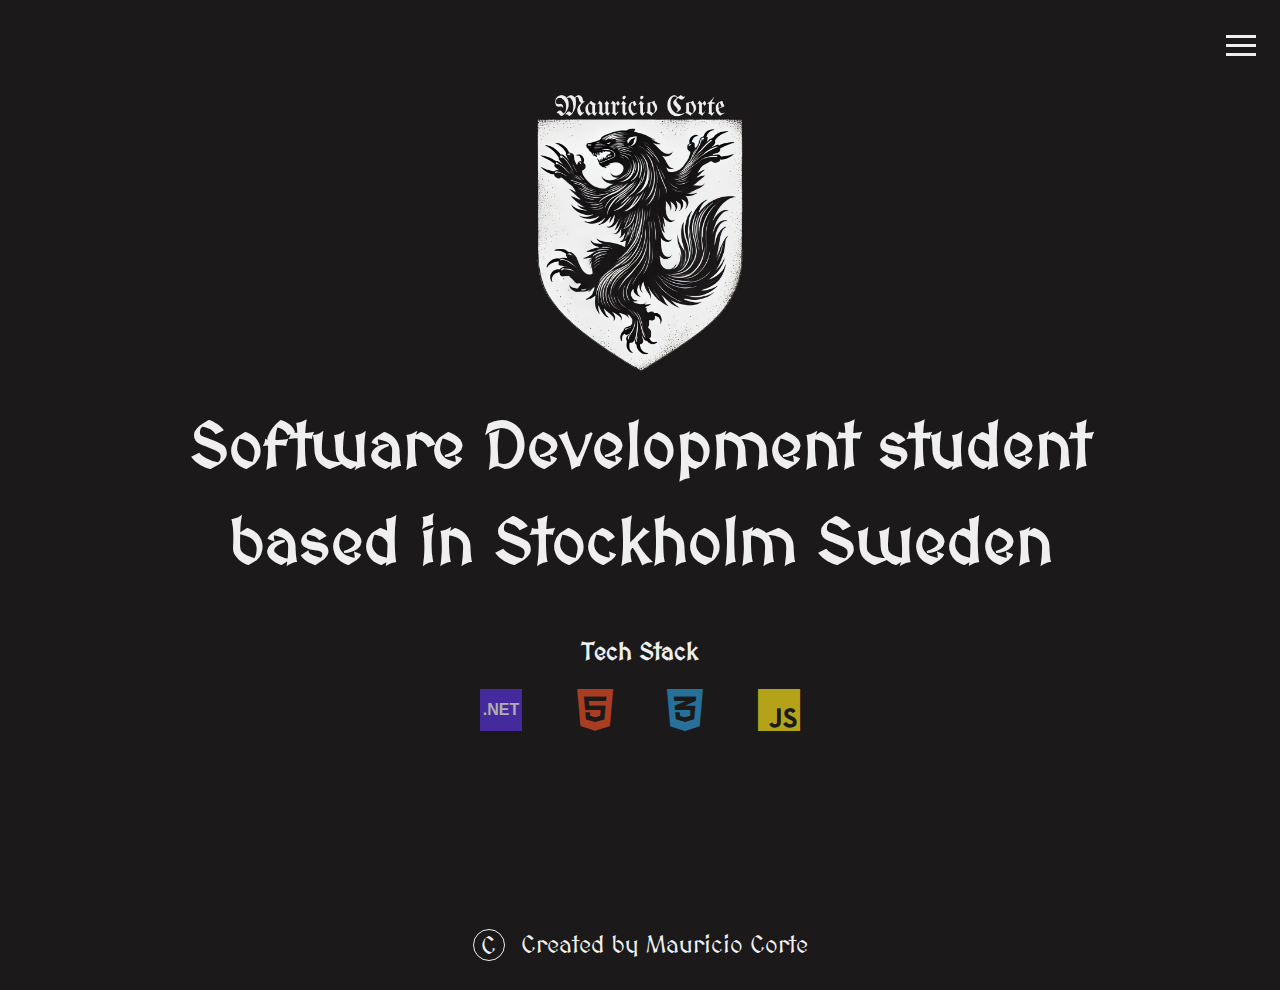
==== html/index.html @ 1ddc7c72 "Removed unnecessary nesting of divs" ====
<!doctype html>
<html lang="en">
<head>
    <meta charset="UTF-8">
    <meta name="viewport" content="width=device-width, user-scalable=no, initial-scale=1.0, maximum-scale=1.0, minimum-scale=1.0">
    <meta http-equiv="X-UA-Compatible" content="ie=edge">

    <link rel="preconnect" href="https://fonts.googleapis.com">
    <link rel="preconnect" href="https://fonts.gstatic.com" crossorigin>
    <link href="https://fonts.googleapis.com/css2?family=MedievalSharp&family=UnifrakturCook:wght@700&display=swap" rel="stylesheet">
    <link href="https://fonts.googleapis.com/css2?family=MedievalSharp&display=swap" rel="stylesheet">
    <link href="https://fonts.googleapis.com/css2?family=Cinzel:wght@400..900&display=swap" rel="stylesheet">
    <link href="https://fonts.googleapis.com/css2?family=Carter+One&display=swap" rel="stylesheet">
    <link href="https://fonts.googleapis.com/css2?family=Crimson+Pro:ital,wght@0,200..900;1,200..900&display=swap" rel="stylesheet">

    <link rel="stylesheet" href="https://cdnjs.cloudflare.com/ajax/libs/font-awesome/6.7.2/css/all.min.css" integrity="sha512-Evv84Mr4kqVGRNSgIGL/F/aIDqQb7xQ2vcrdIwxfjThSH8CSR7PBEakCr51Ck+w+/U6swU2Im1vVX0SVk9ABhg==" crossorigin="anonymous" referrerpolicy="no-referrer" />

    <link rel="stylesheet" href="../css/general.css">
    <link rel="stylesheet" href="../css/index.css">
    <link rel="stylesheet" href="../css/coat-of-arms.css">
    <link rel="stylesheet" href="../css/hamburger-menu.css">
    <link rel="stylesheet" href="../css/modal-popup.css">
    <link rel="stylesheet" href="../css/sidebar.css">
    <title>Mauricio Corte Portfolio Site</title>
</head>
<body>


    <header>
        <a href="#sidebar">
            <div id="hamburger-menu" class="hamburger-menu">
                <div></div>
                <div></div>
                <div></div>
            </div>
        </a>

        <nav id="sidebar" class="sidebar">
            <a href="#" class="close-sidebar-internal">
                &times;
            </a>

            <ul>
                <li>
                    <a class="active" href="index.html">
                        Home
                    </a>
                </li>

                <li>
                    <a href="about.html">
                        About Me
                    </a>
                </li>

                <li>
                    <a href="projects.html">
                        Projects
                    </a>
                </li>

                <li>
                    <a href="cv.html">
                        CV
                    </a>
                </li>

                <li>
                    <a href="contact.html">
                        Contact
                    </a>
                </li>
            </ul>
        </nav>
        <a href="#" class="close-sidebar"></a>
    </header>

    <main>
        <img class="coat-of-arms" src="../images/MauricioCoatOfArmsTextTop.png" alt="">

        <div class="title-container">
            <h1 class="title-text">Software Development student based in Stockholm Sweden</h1>
        </div>

        <div>
            <h2 class="tech-stack-text">Tech Stack</h2>
        </div>

        <div class="tech-stack">
            <a href="#dot-net-popup">
                <div class="dot-net-icon">.NET</div>
            </a>
            <div id="dot-net-popup" class="popup">
                <a href="#" class="close">&times;</a>
                <h2>.NET</h2>
                <p>.NET is a Microsoft framework for building applications using C#, VB.NET, and F#. It provides a large library for web, desktop, and mobile development, simplifying tasks like database access and UI design.
                </p>
            </div>
            <a href="#" class="close-popup"></a>

            <a href="#html-popup">
                <i class="fa-brands fa-html5 html5-icon"></i>
            </a>
            <div id="html-popup" class="popup">
                <a href="#" class="close">&times;</a>
                <h2>HTML5</h2>
                <p>HTML5 is the latest version of the markup language for structuring web content. It adds new elements for multimedia, improved form controls, and better support for web applications, making websites more interactive and accessible across devices.
                </p>
            </div>
            <a href="#" class="close-popup"></a>

            <a href="#css-popup">
                <i class="fa-brands fa-css3-alt css3-icon"></i>
            </a>
            <div id="css-popup" class="popup">
                <a href="#" class="close">&times;</a>
                <h2>CSS 3</h2>
                <p>CSS 3 is the latest version of the Cascading Style Sheets language used for styling web pages. It introduces new features like animations, transitions, and flexible box layouts, allowing for more dynamic and responsive designs.
                </p>
            </div>
            <a href="#" class="close-popup"></a>

            <a href="#java-script-popup">
                <i class="fa-brands fa-js javascript-icon"></i>
            </a>
            <div id="java-script-popup" class="popup">
                <a href="#" class="close">&times;</a>
                <h2>Javascript</h2>
                <p>JavaScript is a versatile programming language that enables dynamic behavior on websites. It allows for interactive elements, real-time updates, and user-driven actions, making web pages more lively and flexible.
                </p>
            </div>
            <a href="#" class="close-popup"></a>
        </div>
    </main>



    <footer>
        <div class="copy-right-symbol">
            <p>C</p>
        </div>

        <p class="copy-right-text">Created by <a href="https://www.linkedin.com/in/mauricio-corte-343a6a22a/">Mauricio Corte</a></p>
    </footer>
</body>
</html>

<!--<a href="#popup" class="btn">Click Here</a>-->
<!--<div id="popup" class="popup">-->
<!--    <a href="#" class="close">&times;</a>-->
<!--    <h2>Title Popup</h2>-->
<!--    <p>Lorem ipsum dolor sit amet, consectetur adipiscing elit, sed do eiusmod tempor incididunt ut labore et dolore magna aliqua. Ut enim ad minim veniam, quis nostrud exercitation ullamco laboris nisi ut aliquip ex ea commodo consequat.</p>-->
<!--</div>-->
<!--<a href="#" class="close-popup"></a>-->
---- css/general.css ----
* {
    box-sizing: border-box;
    padding: 0;
    margin: 0;
}


body {
    background-color: #1b191a;
    text-align: center;
    line-height: 1.5;
    font-family: "MedievalSharp", serif;
}

header {
    display: flex;
    justify-content: end;
    align-items: center;
    position: fixed;
    top: 0;
    left: 0;
    right: 0;
    height: 10vh;
    padding-right: 1.5rem;
    transition:
    box-shadow 1s,
    background-color 1s,
    opacity 0.15s;

}

/*header:hover {*/
/*    background-color: #1b191a;*/
/*    opacity: 1;*/
/*    box-shadow: 1px 1px 10px rgba(255, 255, 255, 0.1);*/
/*}*/

main {
    /*background-color: beige;*/
    /*display: flex;*/
    /*flex-direction: column;*/
    min-height: 80vh;
    margin-top: 10vh;
    margin-bottom: 10vh;
    /*color: #efefef;*/
}

footer {
    /*background-color: skyblue;*/
    color: #efefef;
    display: flex;
    justify-content: center;
    align-items: center;
    gap: 1rem;
    height: 10vh;
    font-size: 1.5rem;
}

a {
    text-decoration: none;
    color: #efefef;
}
---- css/index.css ----
﻿.title-container {
    display: flex;
    min-height: 20vh;
    font-size: 2rem;
    justify-content: center;
    text-align: center;
    margin-bottom: min(5vh);
}

.title-text {
    width: 1000px;
    color: #efefef;
}

.tech-stack-text {
    color: #efefef;
}

.tech-stack {
    min-height: 5rem;
    max-width: 20rem;
    display: flex;
    flex-wrap: wrap;
    justify-content: space-between;
    align-items: center;
    margin-bottom: min(5vh);
    margin-left: auto;
    margin-right: auto;
}


.dot-net-icon {
    height: 2.625rem;
    width: 2.625rem;
    color: #b0afaf;
    background-color: #442a9d;
    font-family: Arial, sans-serif;
    font-size: 1rem;
    font-weight: bold;
    text-align: center;
    display: flex;
    justify-content: center;
    align-items: center;
    transition: opacity 0.3s;
}

.tech-stack i {
    font-size: 3rem;
    transition: opacity 0.3s;
}

.html5-icon {
    color: #a83d22;
}

.css3-icon {
    color: #267099;
}

.javascript-icon {
    color: #b4a319;
}

.dot-net-icon:hover {
    opacity: 0.3;
}

.tech-stack i:hover {
    opacity: 0.3;
}

.copy-right-symbol {
    border: 1px solid #efefef;
    border-radius: 1rem;
    height: 2rem;
    width: 2rem;
    display: flex;
    justify-content: center;
    align-items: center;
}

.copy-right-symbol p {
    margin-top: 0.15625rem;
}

/*.download-cv-button {*/
/*    color: #efefef;*/
/*    font-size: 1.5rem;*/
/*    font-weight: bold;*/
/*    border: 1px solid #efefef;*/
/*    border-radius: 2px;*/
/*    padding: 0.5rem 1rem;*/
/*    cursor: pointer;*/
/*    user-select: none;*/
/*    transition: color 0.5s, background-color 0.5s, opacity 0.5s;*/
/*}*/

/*.download-cv-button:hover {*/
/*    background-color: #efefef;*/
/*    color: #1b191a;*/
/*    opacity: 0.9;*/
/*}*/
---- css/coat-of-arms.css ----
.coat-of-arms {
    /*position: relative;*/
    /*top: 0;*/
    /*left: 0;*/
    height: 300px;
    width: 300px;
    object-fit: cover;
    z-index: 0;
}

.coat-of-arms-container {
    display: grid;
    grid-template-columns: 400px;
    margin: 20px;
}
---- css/hamburger-menu.css ----
.hamburger-menu div{
    background-color: #efefef;
    width: 30px;
    height: 3px;
    margin: 6px 0;
}
---- css/modal-popup.css ----
.popup {
    position: fixed;
    padding: 10px;
    max-width: 500px;
    border-radius: 0.125rem;
    top: 50%;
    left: 50%;
    color: #1b191a;
    transform: translate(-50%, -50%);
    background-color: #efefef;
    visibility: hidden;
    opacity: 0;
    transition: opacity .5s, visibility 0s linear .5s;
    z-index: 1;
    font-size: 1.5rem;
    font-family: "Crimson Pro", serif;
    /*font-weight: bold;*/
}

.popup:target {
    visibility: visible;
    opacity: 1;
    transition-delay: 0s;
}

.popup .close {
    position: absolute;
    right: 5px;
    top: -17px;
    padding: 5px;
    color: #000;
    transition: color .3s;
    font-size: 2em;
    line-height: 1.5;
    font-weight: 700;
    font-family: "MedievalSharp", serif;
}

.popup .close:hover {
    color: #a62b2b;
}

.close-popup {
    background-color: rgba(0,0,0,.7);
    cursor: default;
    position: fixed;
    top:0;
    left:0;
    right:0;
    bottom:0;
    opacity: 0;
    visibility: hidden;
    transition: opacity .5s, visibility 0s linear .5s;
}

.popup:target + .close-popup {
    opacity: 1;
    visibility: visible;
    transition-delay: 0s;
}
---- css/sidebar.css ----
.sidebar {
    display: flex;
    justify-content: center;
    background-color: #1b191a;
    position: fixed;
    top: 0;
    bottom: 0;
    right: 0;
    width: 200px;
    visibility: hidden;
    opacity: 0;
    z-index: 1;
    transition: opacity 0.5s, visibility 0.5s;
}

.sidebar:target {
    visibility: visible;
    opacity: 1;
    transition-delay: 0s;
}

.close-sidebar {
    background-color: rgba(0, 0, 0, 0.7);
    cursor: default;
    position: fixed;
    top:0;
    left:0;
    right:0;
    bottom:0;
    opacity: 0;
    visibility: hidden;
    transition: opacity 0.5s, visibility 0.5s;
}

.sidebar:target + .close-sidebar {
    opacity: 1;
    visibility: visible;
}

.close-sidebar-internal {
    position: absolute;
    left: 15px;
    font-size: 2em;
    transition: color 0.5s;
}

.close-sidebar-internal:hover {
    color: #a62b2b;
}

.sidebar ul {
    color: #efefef;
    list-style: none;
    font-size: 1.5rem;
}

.sidebar li {
    margin-top: 50px;
    transition: opacity 0.3s;
}

.sidebar li:hover {
    opacity: 0.3;
}

.sidebar a:target {
    color: green;
}

.active {
    /*color: #a62b2b;*/
    border: 1px solid #efefef;
    border-radius: 2px;
    padding: 0 0.3125rem;
}
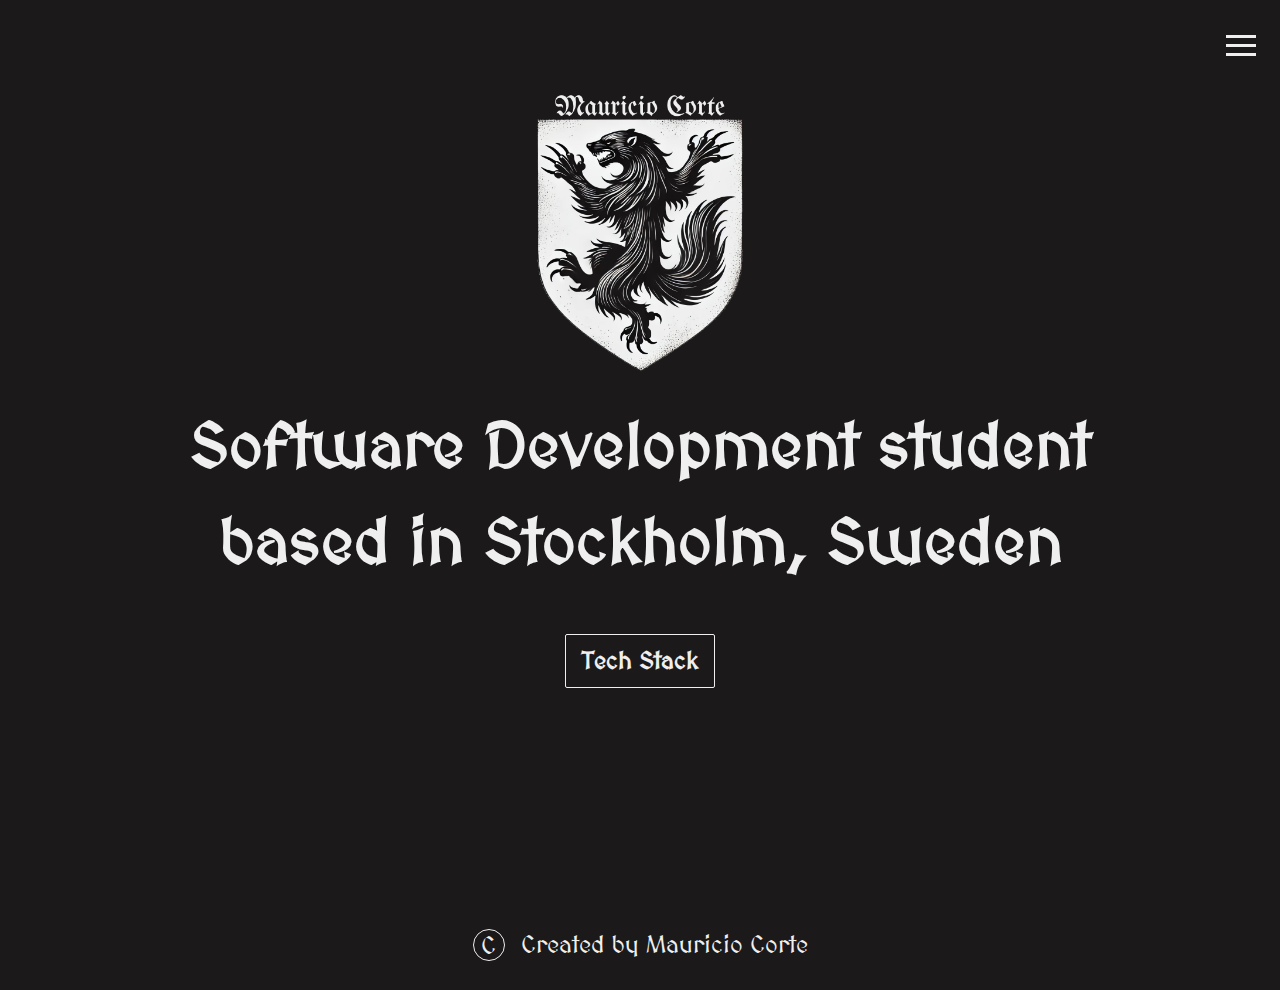
==== commit fa7579f2: "Finished about me page" ====
--- a/html/index.html
+++ b/html/index.html
@@ -21,6 +21,9 @@
     <link rel="stylesheet" href="../css/hamburger-menu.css">
     <link rel="stylesheet" href="../css/modal-popup.css">
     <link rel="stylesheet" href="../css/sidebar.css">
+
+    <script src="../javascript/script.js" defer></script>
+
     <title>Mauricio Corte Portfolio Site</title>
 </head>
 <body>
@@ -61,7 +64,7 @@
 
                 <li>
                     <a href="cv.html">
-                        CV
+                        Browse CV
                     </a>
                 </li>
 
@@ -79,14 +82,18 @@
         <img class="coat-of-arms" src="../images/MauricioCoatOfArmsTextTop.png" alt="">
 
         <div class="title-container">
-            <h1 class="title-text">Software Development student based in Stockholm Sweden</h1>
+            <h1 class="title-text">Software Development student based in Stockholm, Sweden</h1>
         </div>
 
-        <div>
-            <h2 class="tech-stack-text">Tech Stack</h2>
+        <div class="tech-stack-button-container">
+            <a href="#tech-stack" id="tech-stack-anchor">
+                <div id="tech-stack-button" class="tech-stack-button">
+                    Tech Stack
+                </div>
+            </a>
         </div>
 
-        <div class="tech-stack">
+        <div id="tech-stack" class="tech-stack">
             <a href="#dot-net-popup">
                 <div class="dot-net-icon">.NET</div>
             </a>
--- a/css/general.css
+++ b/css/general.css
@@ -2,6 +2,10 @@
     box-sizing: border-box;
     padding: 0;
     margin: 0;
+}
+
+html {
+    scroll-behavior: smooth;
 }
 
 
@@ -29,12 +33,6 @@
 
 }
 
-/*header:hover {*/
-/*    background-color: #1b191a;*/
-/*    opacity: 1;*/
-/*    box-shadow: 1px 1px 10px rgba(255, 255, 255, 0.1);*/
-/*}*/
-
 main {
     /*background-color: beige;*/
     /*display: flex;*/
@@ -42,7 +40,7 @@
     min-height: 80vh;
     margin-top: 10vh;
     margin-bottom: 10vh;
-    /*color: #efefef;*/
+    color: #efefef;
 }
 
 footer {
@@ -61,5 +59,34 @@
     color: #efefef;
 }
 
+.title-container {
+    display: flex;
+    min-height: 20vh;
+    font-size: 2rem;
+    justify-content: center;
+    text-align: center;
+    margin-bottom: min(5vh);
+}
+
+.title-text {
+    width: 1000px;
+    color: #efefef;
+}
+
+.copy-right-symbol {
+    border: 1px solid #efefef;
+    border-radius: 1rem;
+    height: 2rem;
+    width: 2rem;
+    display: flex;
+    justify-content: center;
+    align-items: center;
+}
+
+.copy-right-symbol p {
+    margin-top: 0.15625rem;
+}
 
 
+
+
--- a/css/index.css
+++ b/css/index.css
@@ -1,19 +1,18 @@
-﻿.title-container {
+﻿.tech-stack-button-container {
     display: flex;
-    min-height: 20vh;
-    font-size: 2rem;
     justify-content: center;
-    text-align: center;
-    margin-bottom: min(5vh);
 }
 
-.title-text {
-    width: 1000px;
+.tech-stack-button {
     color: #efefef;
-}
-
-.tech-stack-text {
-    color: #efefef;
+    font-size: 1.5rem;
+    font-weight: bold;
+    border: 1px solid #efefef;
+    border-radius: 2px;
+    padding: 0.5rem 1rem;
+    cursor: pointer;
+    user-select: none;
+    /*transition: color 0.5s, background-color 0.5s, opacity 0.5s;*/
 }
 
 .tech-stack {
@@ -26,8 +25,19 @@
     margin-bottom: min(5vh);
     margin-left: auto;
     margin-right: auto;
+    opacity: 0;
+    visibility: hidden;
+    transition: opacity 2s;
 }
 
+.remove-tech-stack-button {
+    display: none;
+}
+
+.display-tech-stack {
+    opacity: 1;
+    visibility: visible;
+}
 
 .dot-net-icon {
     height: 2.625rem;
@@ -44,7 +54,7 @@
     transition: opacity 0.3s;
 }
 
-.tech-stack i {
+#tech-stack i {
     font-size: 3rem;
     transition: opacity 0.3s;
 }
@@ -65,24 +75,9 @@
     opacity: 0.3;
 }
 
-.tech-stack i:hover {
+#tech-stack i:hover {
     opacity: 0.3;
 }
-
-.copy-right-symbol {
-    border: 1px solid #efefef;
-    border-radius: 1rem;
-    height: 2rem;
-    width: 2rem;
-    display: flex;
-    justify-content: center;
-    align-items: center;
-}
-
-.copy-right-symbol p {
-    margin-top: 0.15625rem;
-}
-
 /*.download-cv-button {*/
 /*    color: #efefef;*/
 /*    font-size: 1.5rem;*/
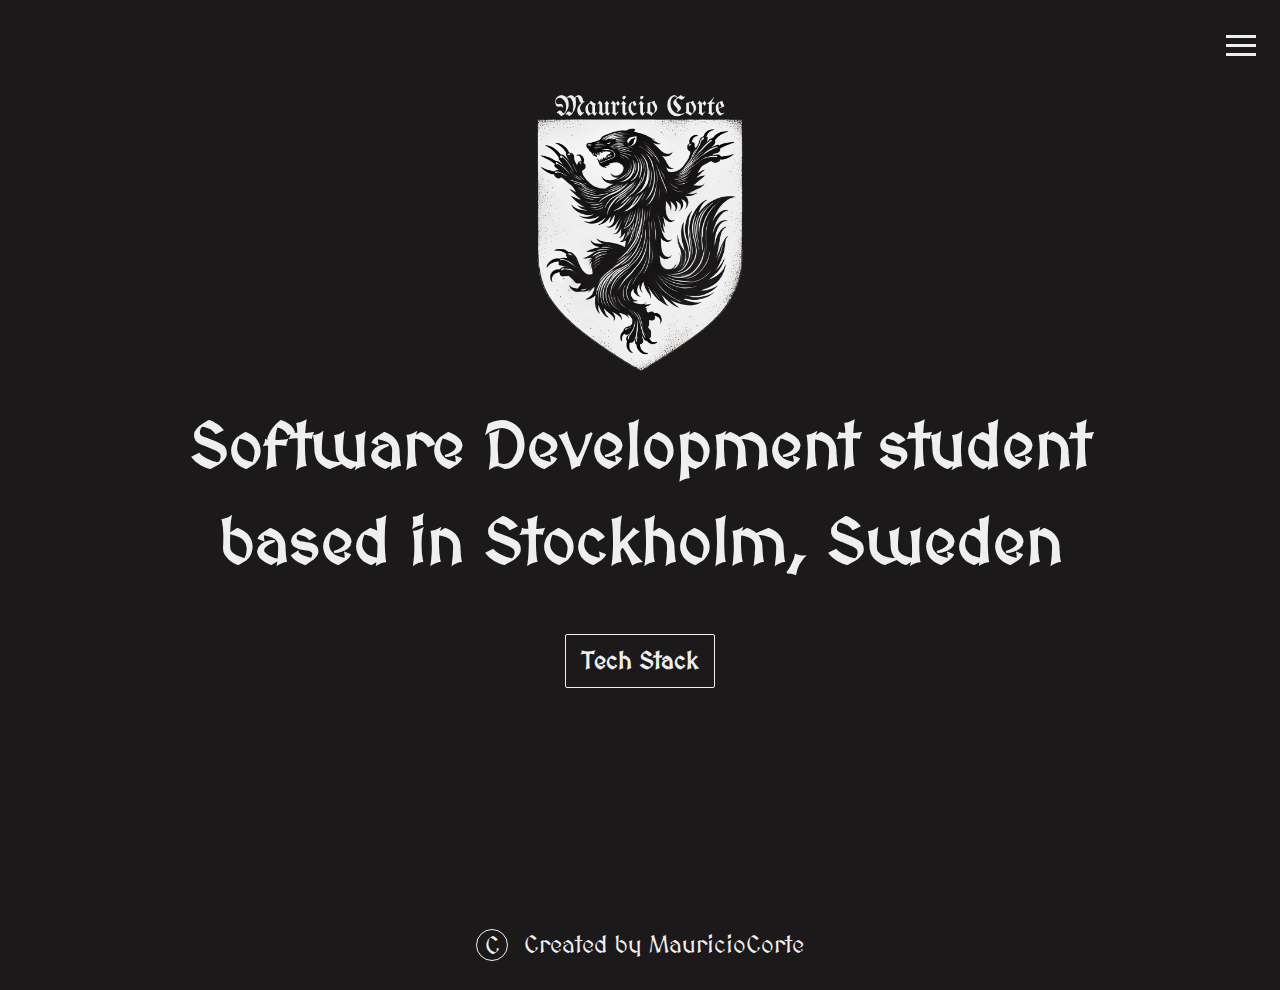
==== commit 7e1546cd: "Added more semantics" ====
--- a/html/index.html
+++ b/html/index.html
@@ -2,7 +2,7 @@
 <html lang="en">
 <head>
     <meta charset="UTF-8">
-    <meta name="viewport" content="width=device-width, user-scalable=no, initial-scale=1.0, maximum-scale=1.0, minimum-scale=1.0">
+    <meta name="viewport" content="width=device-width, initial-scale=1.0, maximum-scale=5.0, minimum-scale=1.0">
     <meta http-equiv="X-UA-Compatible" content="ie=edge">
 
     <link rel="preconnect" href="https://fonts.googleapis.com">
@@ -13,29 +13,28 @@
     <link href="https://fonts.googleapis.com/css2?family=Carter+One&display=swap" rel="stylesheet">
     <link href="https://fonts.googleapis.com/css2?family=Crimson+Pro:ital,wght@0,200..900;1,200..900&display=swap" rel="stylesheet">
 
-    <link rel="stylesheet" href="https://cdnjs.cloudflare.com/ajax/libs/font-awesome/6.7.2/css/all.min.css" integrity="sha512-Evv84Mr4kqVGRNSgIGL/F/aIDqQb7xQ2vcrdIwxfjThSH8CSR7PBEakCr51Ck+w+/U6swU2Im1vVX0SVk9ABhg==" crossorigin="anonymous" referrerpolicy="no-referrer" />
+    <link rel="stylesheet" href="https://cdnjs.cloudflare.com/ajax/libs/font-awesome/6.7.2/css/all.min.css" integrity="sha512-Evv84Mr4kqVGRNSgIGL/F/aIDqQb7xQ2vcrdIwxfjThSH8CSR7PBEakCr51Ck+w+/U6swU2Im1vVX0SVk9ABhg==" crossorigin="anonymous" referrerpolicy="no-referrer"/>
 
-    <link rel="stylesheet" href="../css/general.css">
-    <link rel="stylesheet" href="../css/index.css">
-    <link rel="stylesheet" href="../css/coat-of-arms.css">
-    <link rel="stylesheet" href="../css/hamburger-menu.css">
-    <link rel="stylesheet" href="../css/modal-popup.css">
-    <link rel="stylesheet" href="../css/sidebar.css">
+    <!--    <link rel="stylesheet" href="../css/general.css">-->
+    <!--    <link rel="stylesheet" href="../css/index.css">-->
+    <!--    <link rel="stylesheet" href="../css/coat-of-arms.css">-->
+    <!--    <link rel="stylesheet" href="../css/hamburger-menu.css">-->
+    <!--    <link rel="stylesheet" href="../css/modal-popup.css">-->
+    <!--    <link rel="stylesheet" href="../css/sidebar.css">-->
+    <link rel="stylesheet" href="../css/style.css">
 
     <script src="../javascript/script.js" defer></script>
 
     <title>Mauricio Corte Portfolio Site</title>
 </head>
 <body>
-
-
     <header>
         <a href="#sidebar">
-            <div id="hamburger-menu" class="hamburger-menu">
+            <article id="hamburger-menu" class="hamburger-menu">
                 <div></div>
                 <div></div>
                 <div></div>
-            </div>
+            </article>
         </a>
 
         <nav id="sidebar" class="sidebar">
@@ -79,86 +78,101 @@
     </header>
 
     <main>
-        <img class="coat-of-arms" src="../images/MauricioCoatOfArmsTextTop.png" alt="">
+        <figure>
+            <img class="coat-of-arms" src="../images/MauricioCoatOfArmsTextTop.png" alt="">
+        </figure>
 
         <div class="title-container">
             <h1 class="title-text">Software Development student based in Stockholm, Sweden</h1>
         </div>
 
         <div class="tech-stack-button-container">
-            <a href="#tech-stack" id="tech-stack-anchor">
-                <div id="tech-stack-button" class="tech-stack-button">
-                    Tech Stack
-                </div>
-            </a>
+            <div id="tech-stack-button" class="tech-stack-button">
+                Tech Stack
+            </div>
         </div>
 
-        <div id="tech-stack" class="tech-stack">
-            <a href="#dot-net-popup">
-                <div class="dot-net-icon">.NET</div>
-            </a>
-            <div id="dot-net-popup" class="popup">
+        <section id="tech-stack" class="tech-stack">
+            <article>
+                <a href="#dot-net-popup">
+                    <p class="dot-net-icon">.NET</p>
+                </a>
+            </article>
+
+            <article id="dot-net-popup" class="popup">
                 <a href="#" class="close">&times;</a>
                 <h2>.NET</h2>
-                <p>.NET is a Microsoft framework for building applications using C#, VB.NET, and F#. It provides a large library for web, desktop, and mobile development, simplifying tasks like database access and UI design.
+                <p>.NET is a Microsoft framework for building applications using C#, VB.NET, and F#. It provides a large
+                   library for web, desktop, and mobile development, simplifying tasks like database access and UI
+                   design.
                 </p>
-            </div>
+            </article>
             <a href="#" class="close-popup"></a>
 
-            <a href="#html-popup">
-                <i class="fa-brands fa-html5 html5-icon"></i>
-            </a>
-            <div id="html-popup" class="popup">
+            <article>
+                <a href="#html-popup">
+                    <i class="fa-brands fa-html5 html5-icon"></i>
+                </a>
+            </article>
+
+            <article id="html-popup" class="popup">
                 <a href="#" class="close">&times;</a>
                 <h2>HTML5</h2>
-                <p>HTML5 is the latest version of the markup language for structuring web content. It adds new elements for multimedia, improved form controls, and better support for web applications, making websites more interactive and accessible across devices.
+                <p>HTML5 is the latest version of the markup language for structuring web content. It adds new elements
+                   for multimedia, improved form controls, and better support for web applications, making websites more
+                   interactive and accessible across devices.
                 </p>
-            </div>
+            </article>
             <a href="#" class="close-popup"></a>
 
-            <a href="#css-popup">
-                <i class="fa-brands fa-css3-alt css3-icon"></i>
-            </a>
-            <div id="css-popup" class="popup">
+            <article>
+                <a href="#css-popup">
+                    <i class="fa-brands fa-css3-alt css3-icon"></i>
+                </a>
+            </article>
+
+            <article id="css-popup" class="popup">
                 <a href="#" class="close">&times;</a>
                 <h2>CSS 3</h2>
-                <p>CSS 3 is the latest version of the Cascading Style Sheets language used for styling web pages. It introduces new features like animations, transitions, and flexible box layouts, allowing for more dynamic and responsive designs.
+                <p>CSS 3 is the latest version of the Cascading Style Sheets language used for styling web pages. It
+                   introduces new features like animations, transitions, and flexible box layouts, allowing for more
+                   dynamic and responsive designs.
                 </p>
-            </div>
+            </article>
             <a href="#" class="close-popup"></a>
 
-            <a href="#java-script-popup">
-                <i class="fa-brands fa-js javascript-icon"></i>
-            </a>
-            <div id="java-script-popup" class="popup">
+            <article>
+                <a href="#java-script-popup">
+                    <i class="fa-brands fa-js javascript-icon"></i>
+                </a>
+            </article>
+
+            <article id="java-script-popup" class="popup">
                 <a href="#" class="close">&times;</a>
                 <h2>Javascript</h2>
-                <p>JavaScript is a versatile programming language that enables dynamic behavior on websites. It allows for interactive elements, real-time updates, and user-driven actions, making web pages more lively and flexible.
+                <p>JavaScript is a versatile programming language that enables dynamic behavior on websites. It allows
+                   for interactive elements, real-time updates, and user-driven actions, making web pages more lively
+                   and flexible.
                 </p>
-            </div>
-            <a href="#" class="close-popup"></a>
-        </div>
+            </article>
+            <a href="#" id="close-popup-anchor" class="close-popup"></a>
+        </section>
     </main>
-
-
 
     <footer>
         <div class="copy-right-symbol">
             <p>C</p>
         </div>
 
-        <p class="copy-right-text">Created by <a href="https://www.linkedin.com/in/mauricio-corte-343a6a22a/">Mauricio Corte</a></p>
+        <p class="copy-right-text">
+            Created by
+            <a href="https://www.linkedin.com/in/mauricio-corte-343a6a22a/">
+                MauricioCorte
+            </a>
+        </p>
     </footer>
 </body>
 </html>
-
-<!--<a href="#popup" class="btn">Click Here</a>-->
-<!--<div id="popup" class="popup">-->
-<!--    <a href="#" class="close">&times;</a>-->
-<!--    <h2>Title Popup</h2>-->
-<!--    <p>Lorem ipsum dolor sit amet, consectetur adipiscing elit, sed do eiusmod tempor incididunt ut labore et dolore magna aliqua. Ut enim ad minim veniam, quis nostrud exercitation ullamco laboris nisi ut aliquip ex ea commodo consequat.</p>-->
-<!--</div>-->
-<!--<a href="#" class="close-popup"></a>-->
 
 
 
--- a/css/general.css
+++ b/css/general.css
@@ -62,7 +62,7 @@
 .title-container {
     display: flex;
     min-height: 20vh;
-    font-size: 2rem;
+    font-size: 2em;
     justify-content: center;
     text-align: center;
     margin-bottom: min(5vh);
@@ -83,8 +83,38 @@
     align-items: center;
 }
 
+.contact-icons i {
+    font-size: 3rem;
+    transition: opacity 0.3s;
+}
+
+.contact-icons i:hover {
+    opacity: 0.3;
+}
+
+.linkedin-icon {
+    color: #267099;
+}
+
+.github-icon {
+    color: #b0afaf;
+}
+
+.mail-icon {
+    color: #a83d22;
+}
+
 .copy-right-symbol p {
     margin-top: 0.15625rem;
+}
+
+.down-arrow {
+    height: 50px;
+    margin-bottom: 30vh;
+}
+
+.down-arrow p {
+    font-size: 5rem;
 }
 
 
--- a/css/index.css
+++ b/css/index.css
@@ -12,7 +12,11 @@
     padding: 0.5rem 1rem;
     cursor: pointer;
     user-select: none;
-    /*transition: color 0.5s, background-color 0.5s, opacity 0.5s;*/
+    transition: opacity 0.5s;
+}
+
+.tech-stack-button:hover {
+    opacity: 0.5;
 }
 
 .tech-stack {
@@ -54,11 +58,6 @@
     transition: opacity 0.3s;
 }
 
-#tech-stack i {
-    font-size: 3rem;
-    transition: opacity 0.3s;
-}
-
 .html5-icon {
     color: #a83d22;
 }
@@ -75,29 +74,16 @@
     opacity: 0.3;
 }
 
+#tech-stack i {
+    font-size: 3rem;
+    transition: opacity 0.3s;
+}
+
 #tech-stack i:hover {
     opacity: 0.3;
 }
-/*.download-cv-button {*/
-/*    color: #efefef;*/
-/*    font-size: 1.5rem;*/
-/*    font-weight: bold;*/
-/*    border: 1px solid #efefef;*/
-/*    border-radius: 2px;*/
-/*    padding: 0.5rem 1rem;*/
-/*    cursor: pointer;*/
-/*    user-select: none;*/
-/*    transition: color 0.5s, background-color 0.5s, opacity 0.5s;*/
-/*}*/
-
-/*.download-cv-button:hover {*/
-/*    background-color: #efefef;*/
-/*    color: #1b191a;*/
-/*    opacity: 0.9;*/
-/*}*/
 
 
 
 
 
-
--- a/css/hamburger-menu.css
+++ b/css/hamburger-menu.css
@@ -1,6 +1,14 @@
+.hamburger-menu {
+    transition: opacity 0.5s;
+}
+
 .hamburger-menu div{
     background-color: #efefef;
     width: 30px;
     height: 3px;
     margin: 6px 0;
+}
+
+.hamburger-menu:hover {
+    opacity: 0.5;
 }--- a/css/style.css
+++ b/css/style.css
@@ -0,0 +1,597 @@
+﻿/*---------- General ----------*/
+
+* {
+    box-sizing: border-box;
+    padding: 0;
+    margin: 0;
+}
+
+html {
+    scroll-behavior: smooth;
+}
+
+body {
+    background-color: #1b191a;
+    text-align: center;
+    line-height: 1.5;
+    font-family: "MedievalSharp", serif;
+}
+
+header {
+    display: flex;
+    justify-content: end;
+    align-items: center;
+    position: fixed;
+    top: 0;
+    left: 0;
+    right: 0;
+    height: 10vh;
+    padding-right: 1.5rem;
+    transition: box-shadow 1s, background-color 1s, opacity 0.15s;
+}
+
+main {
+    min-height: 80vh;
+    margin-top: 10vh;
+    margin-bottom: 10vh;
+    color: #efefef;
+}
+
+footer {
+    color: #efefef;
+    display: flex;
+    justify-content: center;
+    align-items: center;
+    gap: 1rem;
+    height: 10vh;
+    font-size: 1.5rem;
+}
+
+a {
+    text-decoration: none;
+    color: #efefef;
+}
+
+.title-container {
+    display: flex;
+    min-height: 20vh;
+    font-size: 2em;
+    justify-content: center;
+    text-align: center;
+    margin-bottom: min(5vh);
+}
+
+.title-text {
+    width: 1000px;
+    color: #efefef;
+}
+
+.copy-right-symbol {
+    border: 1px solid #efefef;
+    border-radius: 1rem;
+    height: 2rem;
+    width: 2rem;
+    display: flex;
+    justify-content: center;
+    align-items: center;
+}
+
+.contact-icons i {
+    font-size: 3rem;
+    transition: opacity 0.3s;
+}
+
+.contact-icons i:hover {
+    opacity: 0.3;
+}
+
+.linkedin-icon {
+    color: #267099;
+}
+
+.github-icon {
+    color: #b0afaf;
+}
+
+.mail-icon {
+    color: #a83d22;
+}
+
+.copy-right-symbol p {
+    margin-top: 0.15625rem;
+}
+
+.down-arrow {
+    height: 50px;
+    margin-bottom: 30vh;
+}
+
+.down-arrow p {
+    font-size: 5rem;
+}
+
+/*---------- Coat Of Arms ----------*/
+
+.coat-of-arms {
+    height: 300px;
+    width: 300px;
+    object-fit: cover;
+    z-index: 0;
+}
+
+.coat-of-arms-container {
+    display: grid;
+    grid-template-columns: 400px;
+    margin: 20px;
+}
+
+
+/*---------- Hamburger Menu ----------*/
+
+.hamburger-menu {
+    transition: opacity 0.5s;
+}
+
+.hamburger-menu div{
+    background-color: #efefef;
+    width: 30px;
+    height: 3px;
+    margin: 6px 0;
+}
+
+.hamburger-menu:hover {
+    opacity: 0.5;
+}
+
+/*---------- Sidebar  ----------*/
+
+.sidebar {
+    display: flex;
+    justify-content: center;
+    background-color: #1b191a;
+    position: fixed;
+    top: 0;
+    bottom: 0;
+    right: 0;
+    width: 200px;
+    visibility: hidden;
+    opacity: 0;
+    z-index: 1;
+    transition: opacity 0.5s, visibility 0.5s;
+}
+
+.sidebar:target {
+    visibility: visible;
+    opacity: 1;
+    transition-delay: 0s;
+}
+
+.close-sidebar {
+    background-color: rgba(0, 0, 0, 0.7);
+    cursor: default;
+    position: fixed;
+    top:0;
+    left:0;
+    right:0;
+    bottom:0;
+    opacity: 0;
+    visibility: hidden;
+    transition: opacity 0.5s, visibility 0.5s;
+}
+
+.sidebar:target + .close-sidebar {
+    opacity: 1;
+    visibility: visible;
+}
+
+.close-sidebar-internal {
+    position: absolute;
+    left: 15px;
+    font-size: 2em;
+    transition: color 0.5s;
+}
+
+.close-sidebar-internal:hover {
+    color: #a62b2b;
+}
+
+.sidebar ul {
+    color: #efefef;
+    list-style: none;
+    font-size: 1.5rem;
+}
+
+.sidebar li {
+    margin-top: 50px;
+    transition: opacity 0.3s;
+}
+
+.sidebar li:hover {
+    opacity: 0.3;
+}
+
+.sidebar a:target {
+    color: green;
+}
+
+.active {
+    border: 1px solid #efefef;
+    border-radius: 2px;
+    padding: 0 0.3125rem;
+}
+
+/*---------- Modal Popup ----------*/
+
+.popup {
+    position: fixed;
+    padding: 10px;
+    max-width: 500px;
+    border-radius: 0.125rem;
+    top: 50%;
+    left: 50%;
+    color: #1b191a;
+    transform: translate(-50%, -50%);
+    background-color: #efefef;
+    visibility: hidden;
+    opacity: 0;
+    transition: opacity .5s, visibility 0s linear .5s;
+    z-index: 1;
+    font-size: 1.5rem;
+    font-family: "Crimson Pro", serif;
+    /*font-weight: bold;*/
+}
+
+.popup:target {
+    visibility: visible;
+    opacity: 1;
+    transition-delay: 0s;
+}
+
+.popup .close {
+    position: absolute;
+    right: 5px;
+    top: -17px;
+    padding: 5px;
+    color: #000;
+    transition: color .3s;
+    font-size: 2em;
+    line-height: 1.5;
+    font-weight: 700;
+    font-family: "MedievalSharp", serif;
+}
+
+.popup .close:hover {
+    color: #a62b2b;
+}
+
+.close-popup {
+    background-color: rgba(0,0,0,.7);
+    cursor: default;
+    position: fixed;
+    top:0;
+    left:0;
+    right:0;
+    bottom:0;
+    opacity: 0;
+    visibility: hidden;
+    transition: opacity .5s, visibility 0s linear .5s;
+}
+
+.popup:target + .close-popup {
+    opacity: 1;
+    visibility: visible;
+    transition-delay: 0s;
+}
+
+/*---------- Index ----------*/
+
+.tech-stack-button-container {
+    display: flex;
+    justify-content: center;
+}
+
+.tech-stack-button {
+    color: #efefef;
+    font-size: 1.5rem;
+    font-weight: bold;
+    border: 1px solid #efefef;
+    border-radius: 2px;
+    padding: 0.5rem 1rem;
+    cursor: pointer;
+    user-select: none;
+    transition: opacity 0.5s;
+}
+
+.tech-stack-button:hover {
+    opacity: 0.5;
+}
+
+.tech-stack {
+    min-height: 5rem;
+    max-width: 20rem;
+    display: flex;
+    flex-wrap: wrap;
+    justify-content: space-between;
+    align-items: center;
+    margin-bottom: min(5vh);
+    margin-left: auto;
+    margin-right: auto;
+    opacity: 0;
+    visibility: hidden;
+    transition: opacity 2s;
+}
+
+.remove-tech-stack-button {
+    display: none;
+}
+
+.display-tech-stack {
+    opacity: 1;
+    visibility: visible;
+}
+
+.dot-net-icon {
+    height: 2.625rem;
+    width: 2.625rem;
+    color: #b0afaf;
+    background-color: #442a9d;
+    font-family: Arial, sans-serif;
+    font-size: 1rem;
+    font-weight: bold;
+    text-align: center;
+    display: flex;
+    justify-content: center;
+    align-items: center;
+    transition: opacity 0.3s;
+}
+
+.html5-icon {
+    color: #a83d22;
+}
+
+.css3-icon {
+    color: #267099;
+}
+
+.javascript-icon {
+    color: #b4a319;
+}
+
+.dot-net-icon:hover {
+    opacity: 0.3;
+}
+
+#tech-stack i {
+    font-size: 3rem;
+    transition: opacity 0.3s;
+}
+
+#tech-stack i:hover {
+    opacity: 0.3;
+}
+
+/*---------- About ----------*/
+
+.about-information-container {
+    display: grid;
+    grid-template-columns: 1fr 1fr 1fr;
+}
+
+.about-information-container > article, .about-information-container figure {
+    display: flex;
+    justify-content: center;
+    align-items: center;
+    height: 60vh;
+    min-width: 1fr;
+}
+
+.about-information-container > figure:nth-child(even) {
+    background-color: #efefef;
+}
+
+.about-information-container article p {
+    max-width: 15em;
+    font-size: 1.4rem;
+    font-family: "Crimson Pro", serif;
+}
+
+.about-information-container figure img {
+    height: 80%;
+    width: 80%;
+    object-fit: cover;
+}
+
+.tank-round-image {
+    object-position: center 40%;
+}
+
+.contact-me-article {
+    flex-direction: column;
+}
+
+.contact-me-text {
+    position: relative;
+    top: 1.8rem;
+}
+
+.contact-me-button {
+    position: relative;
+    top: 3em;
+    color: #efefef;
+    font-size: 1.5rem;
+    font-weight: bold;
+    border: 1px solid #efefef;
+    border-radius: 2px;
+    padding: 0.5rem 1rem;
+    cursor: pointer;
+    user-select: none;
+    transition: opacity 0.5s;
+}
+
+.contact-me-button:hover {
+    opacity: 0.5;
+}
+
+.contact-icons {
+    display: flex;
+    flex-wrap: wrap;
+    justify-content: space-between;
+    align-items: center;
+    width: 100%;
+    max-width: 15rem;
+    opacity: 0;
+    visibility: hidden;
+    transition: opacity 3s;
+}
+
+.remove-contact-me-text {
+    display: none;
+}
+
+.remove-contact-me-button {
+    display: none;
+}
+
+.display-contact-icons {
+    opacity: 1;
+    visibility: visible;
+}
+
+@media (max-width: 700px) {
+    .about-information-container {
+        grid-template-columns: 1fr;
+    }
+}
+
+/*---------- Projects ----------*/
+
+
+/*---------- CV ----------*/
+
+.personal-information-container {
+    display: flex;
+    flex-wrap: wrap;
+    justify-content: center;
+    align-items: center;
+    gap: 2rem;
+    margin-bottom: 10rem;
+}
+
+.personal-information p {
+    font-size: 1.5rem;
+    text-align: left;
+    font-family: "Crimson Pro", serif;
+}
+
+.cv-picture-container {
+    display: flex;
+    justify-content: center;
+    align-items: center;
+    border: 3rem solid #efefef;
+}
+
+.cv-picture {
+    height: 25rem;
+    width: 25rem;
+    object-fit: cover;
+}
+
+.employment-and-assignments-and-references-container {
+    display: flex;
+    flex-wrap: wrap;
+    margin-bottom: 5rem;
+    justify-content: center;
+    align-items: start;
+    gap: 5rem 9rem;
+}
+
+.education-and-languages-container {
+    display: flex;
+    flex-wrap: wrap;
+    justify-content: center;
+    align-items: center;
+    gap: 5rem 9rem;
+}
+
+.employment-and-assignments-and-references-container h2, .education-and-languages-container h2 {
+    font-size: 3rem;
+    margin-bottom: 1rem;
+}
+
+.cv-information-container {
+    display: flex;
+    flex-direction: column;
+    justify-content: center;
+    align-items: center;
+    width: 30rem;
+}
+
+.cv-information-container > article {
+    margin-bottom: 2rem;
+}
+
+.cv-information-container p  {
+    font-size: 1.5rem;
+    font-family: "Crimson Pro", serif;
+    max-width: 20rem;
+}
+
+@media (max-width: 510px) {
+    .cv-picture-container {
+        border-width: 2rem;
+    }
+
+    .cv-picture {
+        height: 17rem;
+        width: 17rem;
+    }
+
+    .personal-information p {
+        font-size: 1.2rem;
+    }
+}
+
+/*---------- Contact ----------*/
+
+.contact-title-text {
+    width: 1500px;
+}
+
+.contact-contact-icons {
+    display: flex;
+    flex-wrap: wrap;
+    justify-content: space-between;
+    align-items: center;
+    width: 100%;
+    max-width: 15rem;
+    transition: opacity 3s;
+    margin-left: auto;
+    margin-right: auto;
+}
+
+.contact-contact-icons i {
+    font-size: 3rem;
+    transition: opacity 0.3s;
+}
+
+.contact-contact-icons i:hover {
+    opacity: 0.3;
+}
+
+
+
+
+
+
+
+
+
+
+
+
+
+
+
+
+
+
